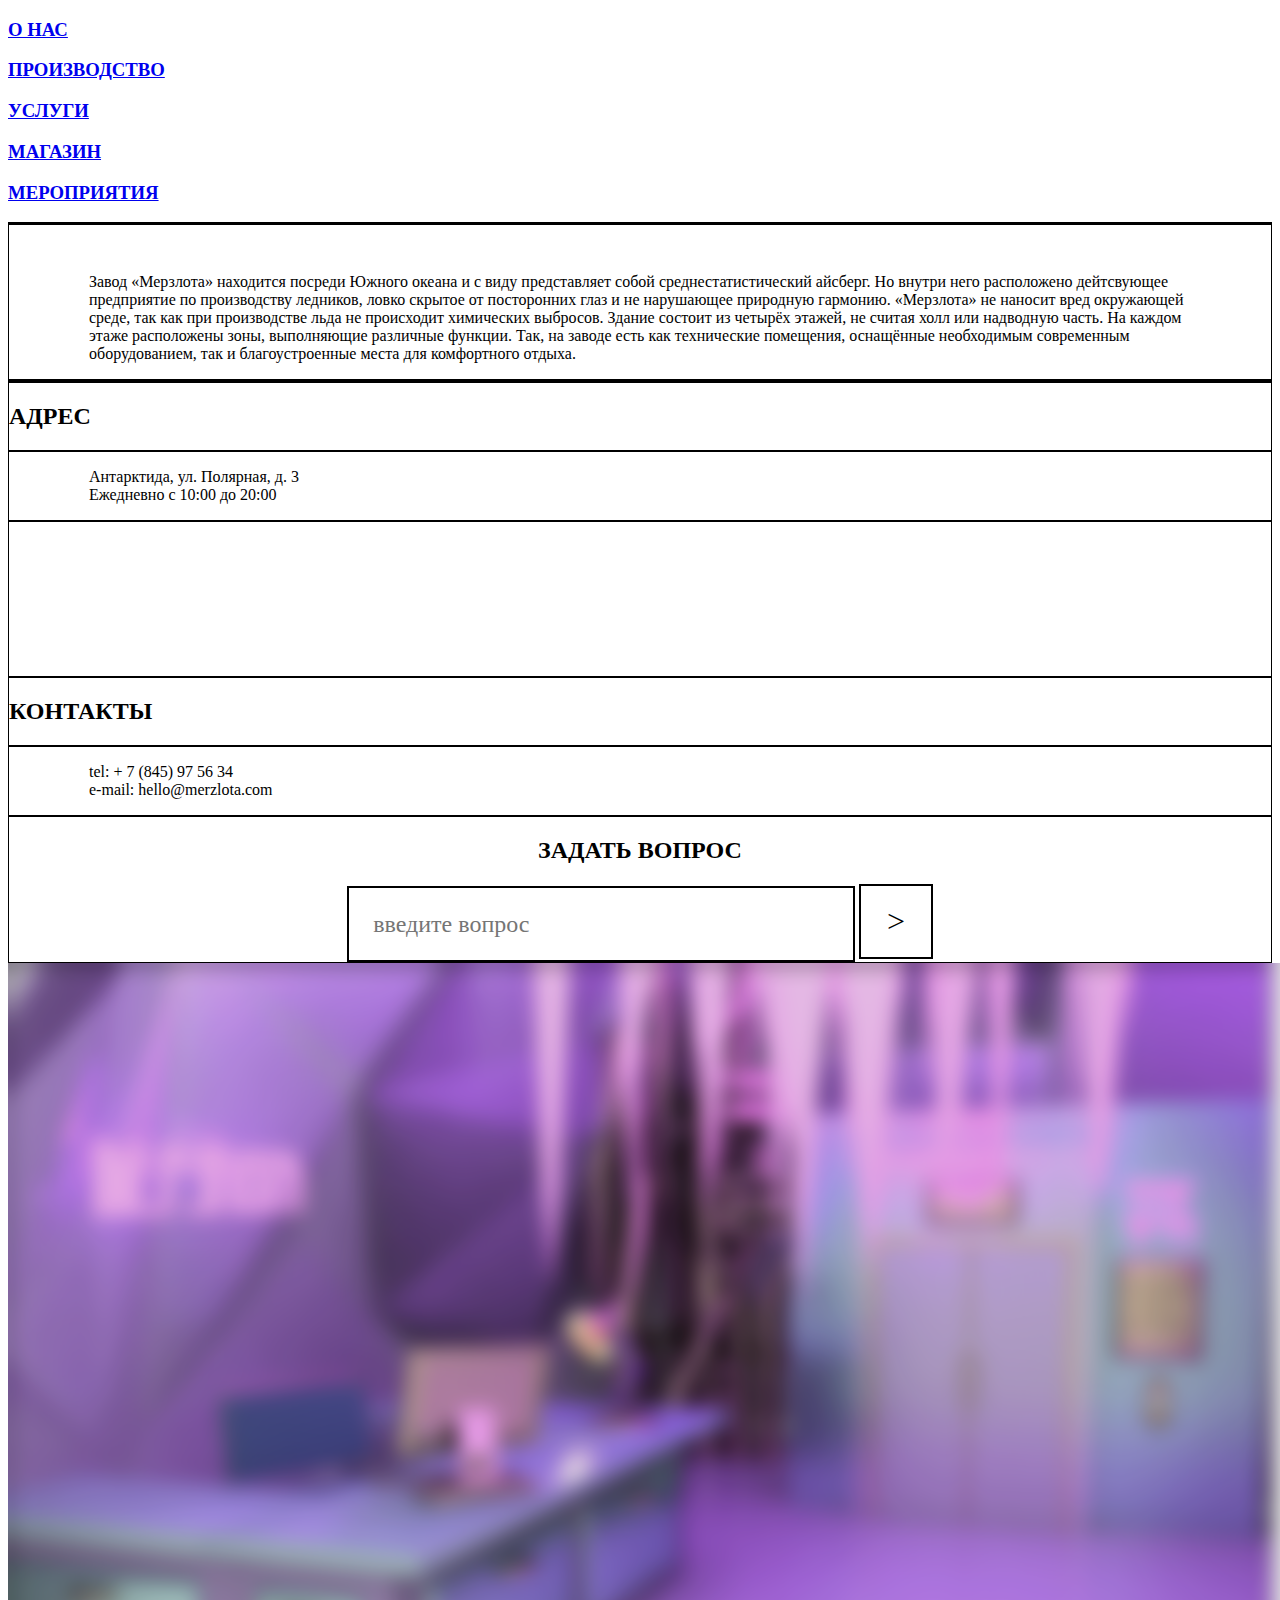
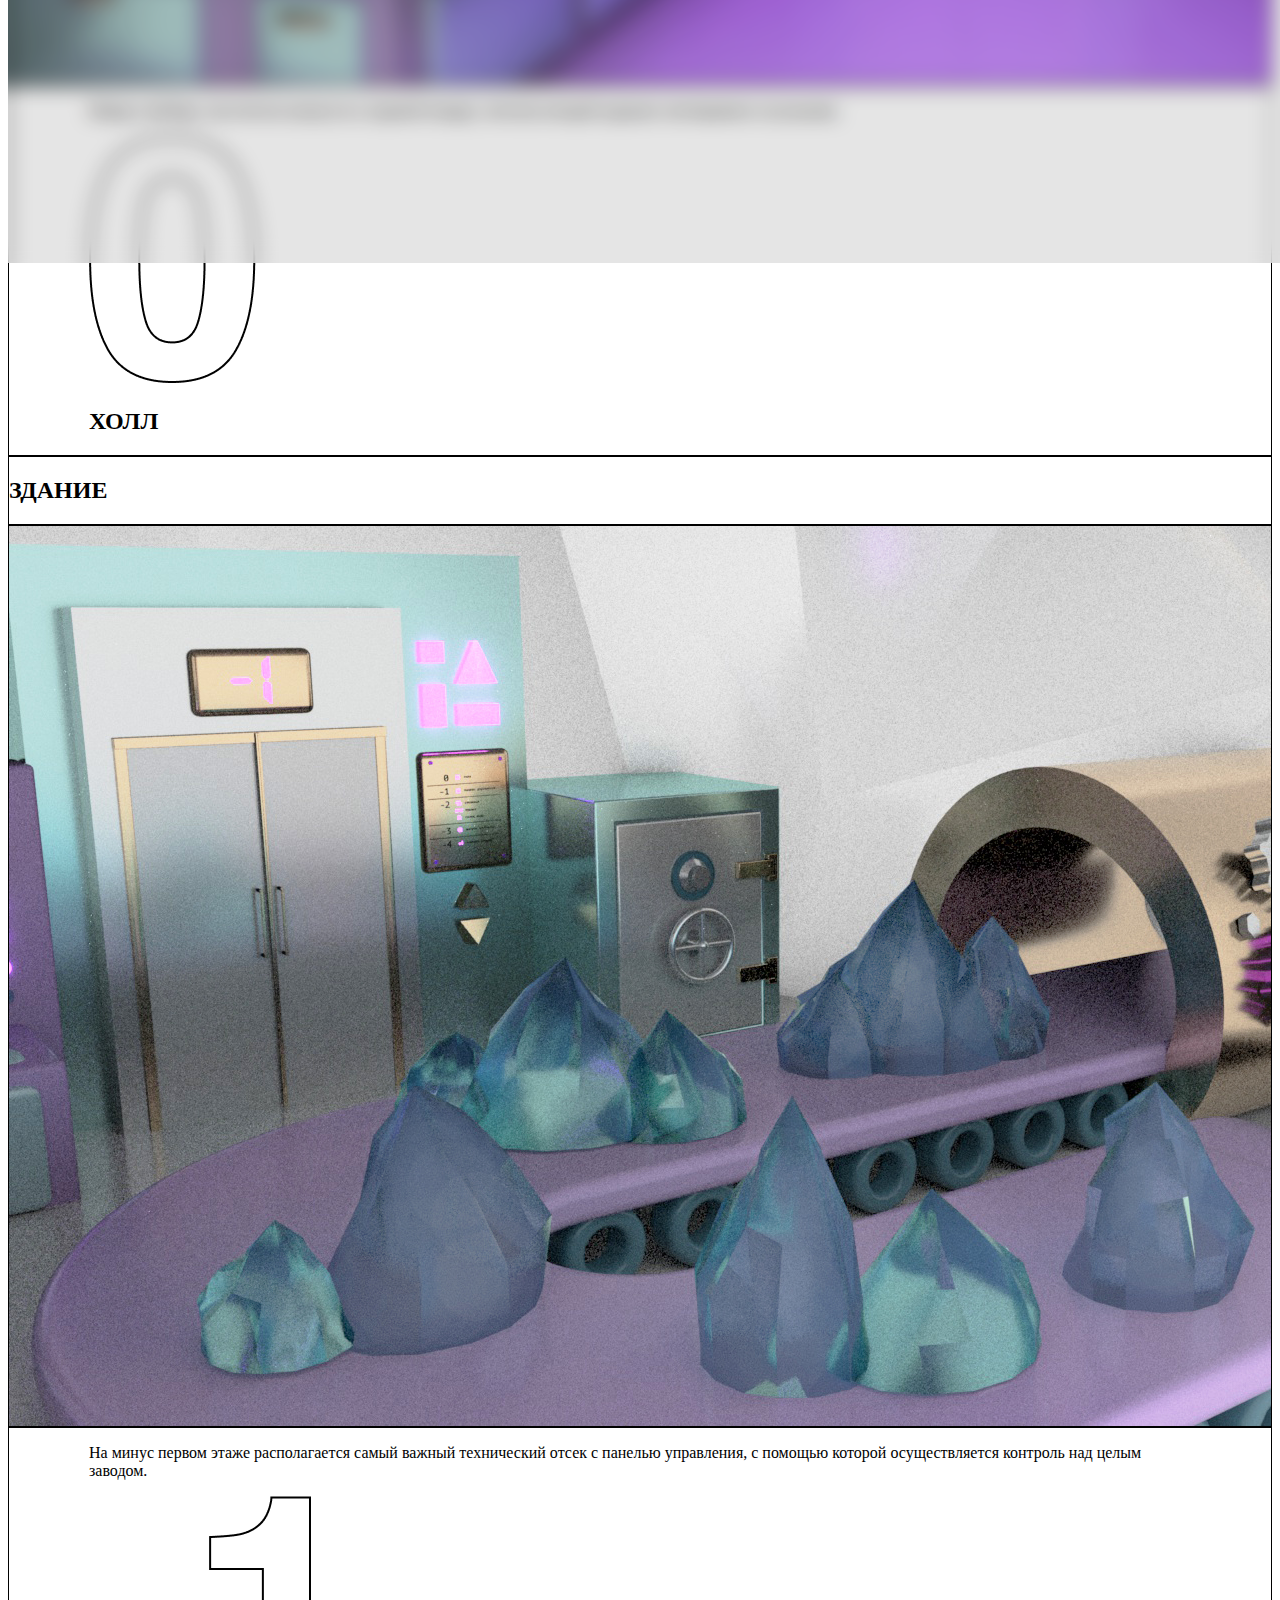
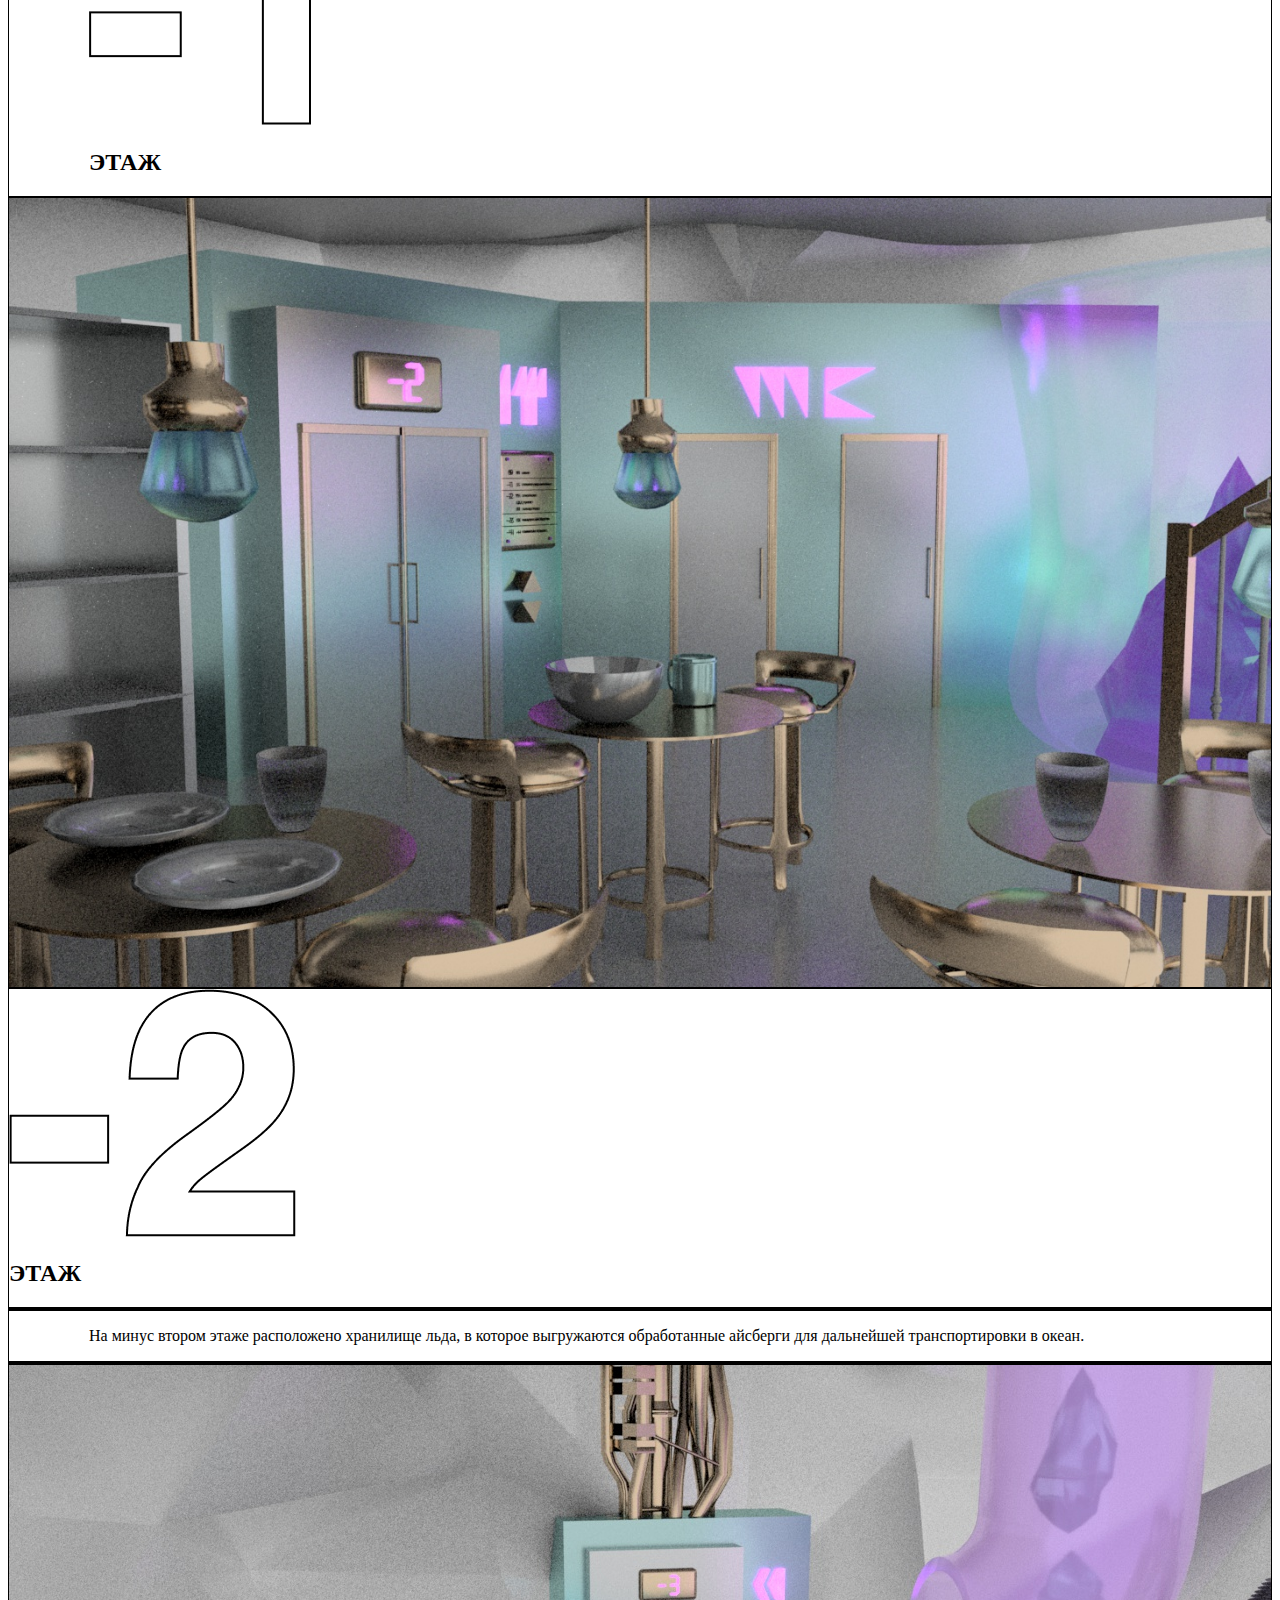
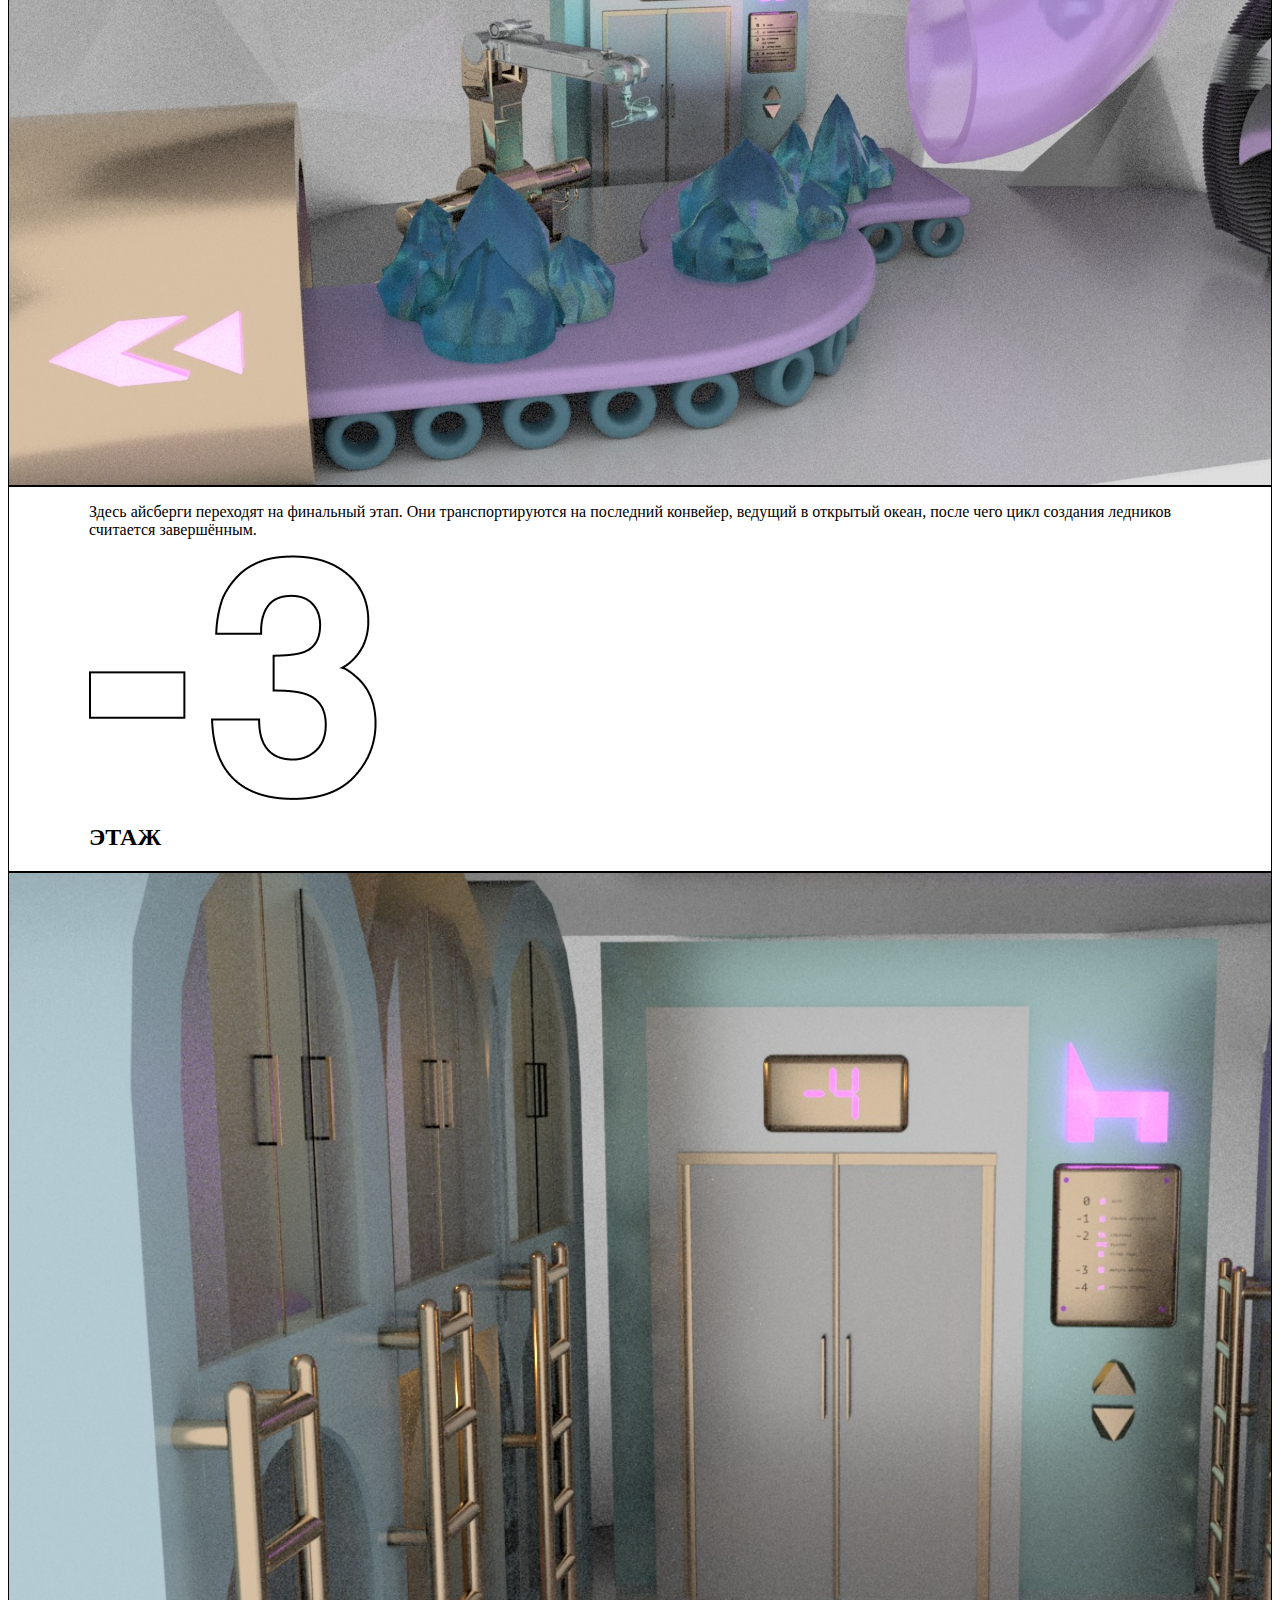
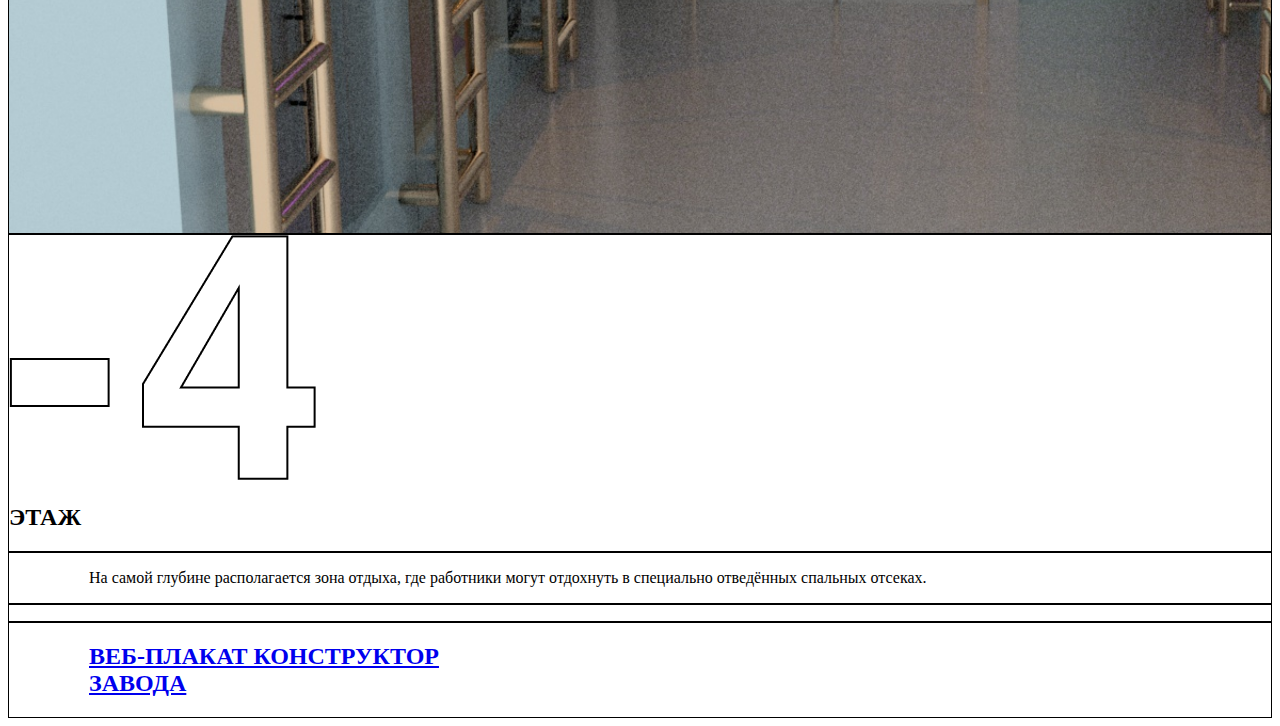
==== index2.html @ faa9b2d1 "Add files via upload" ====
<!DOCTYPE html>
<html lang="en" dir="ltr">
  <head>
    <meta name="viewport" content="width=device-width, initial-scale=1">
    <meta charset="utf-8">
    <title></title>
    <script src="https://ajax.googleapis.com/ajax/libs/jquery/3.5.1/jquery.min.js"></script>
    <link rel="stylesheet" href="stylesheets/style.css">

    <script>
    var keyBox = document.search.key;

    // обработчик изменения текста
    function onchange(e){
        // получаем элемент printBlock
        var printBlock = document.getElementById("printBlock");
        // получаем новое значение
        var val = e.target.value;
        // установка значения
        printBlock.textContent = val;
    }
    // обработка потери фокуса
    function onblur(e){

        // получаем его значение и обрезаем все пробелы
        var text = keyBox.value.trim();
        if(text==="")
            keyBox.style.borderColor = "red";
        else
            keyBox.style.borderColor = "green";
    }
    // получение фокуса
    function onfocus(e){

        // установка цвета границ поля
        keyBox.style.borderColor = "blue";
    }
    keyBox.addEventListener("change", onchange);
    keyBox.addEventListener("blur", onblur);
    keyBox.addEventListener("focus", onfocus);


    $(document).ready(function(){
      PopUpHide();
    });
    function PopUpShow(){
      $("#popup1").show();
    }
    function PopUpHide(){
      $("#popup1").hide();
    }

    </script>

    <style media="screen">
    @font-face {
    font-family: 'fugue_headline';
    src: url("fonts/fugue_headline.woff") format('woff');
    }

    body{
      /* height: 7076px; */
    }
    input[type="button" i] {
          border: 2px solid black;
          border-radius: 0px;
          background-color: white;
          font-family: 'Pragmatica';
          cursor: pointer;
          font-size: 2em;
          width: 2.3em;
          height: 2.35em;
    }
    input[type="text" i] {
          border: 2px solid black;
          border-radius: 0px;
          font-family: 'Pragmatica';
          font-size: 1.5em;
          font-weight: 300;
          width: 20em;
          height: 3em;
          padding: 0em 0 0 1em;
    }

   .m_about {
     color: #3A68EE;
   }

   .merzlota2 {
     grid-column: 1 / 5;
     grid-row: 2 / 9;
     display: flex;
     align-items: flex-end;
     border: 1px solid black;
   }
   .merzlota2 img{
     width: 100%;
   }
   .merzlota2_text {
     grid-column: 5 / 12;
     grid-row: 2 / 9;
     display: flex;
     border: 1px solid black;
     padding: 2em 5em 0 5em;
   }
   .merzlota2_arrow {
     grid-column: 12;
     grid-row: 2 / 9;
     display: flex;
     justify-content: center;
     border: 1px solid black;
   }
   .merzlota2_arrow img{
     width: 3.5em;
   }

   .adress{
     grid-column: 1 / 5;
     grid-row: 1;
     border: 1px solid black;
   }
   .adress_text {
     grid-column: 5 / 13;
     grid-row: 1;
     border: 1px solid black;
     padding: 0em 0em 0 5em;
   }
   .map {
     grid-column: 1 / 13;
     grid-row: 2 / 6;
     border: 1px solid black;
   }
   .contacts {
     grid-column: 1 / 5;
     grid-row: 6;
     border: 1px solid black;
   }
   .contacts_text {
     grid-column: 1 / 5;
     grid-row: 7;
     border: 1px solid black;
     padding: 0em 0em 0 5em;
   }
   .question {
     grid-column: 5 / 13;
     grid-row: 6 / 8;
     display: flex;
     border: 1px solid black;
     justify-content: space-evenly;
    align-items: center;
    flex-direction: column;
   }
   .holl {
     grid-column: 5 / 13;
     grid-row: 1 / 8;
     display: flex;
     border: 1px solid black;
     overflow: hidden;
   }
   .holl_title {
     grid-column: 1 / 5;
     grid-row: 1;
     border: 1px solid black;
   }
   .holl_text {
     grid-column: 1 / 5;
     grid-row: 2 / 8;
     border: 1px solid black;
     padding: 0em 7em 0 5em;
     display: flex;
     justify-content: space-between;
     flex-direction: column;
   }
   .minus1 {
     grid-column: 1 / 9;
     grid-row: 1 / 8;
     border: 1px solid black;
     display: flex;
     overflow: hidden;
   }
   .minus1_text {
     grid-column: 9 / 13;
     grid-row: 1 / 8;
     border: 1px solid black;
     padding: 0em 7em 0 5em;
     display: flex;
     justify-content: space-between;
     flex-direction: column;
   }
   .minus2_title {
     grid-column: 1 / 7;
     grid-row: 1 / 4;
     border: 1px solid black;
     overflow: hidden;
   }
   .minus2 {
     grid-column: 1 / 12;
     grid-row: 4 / 11;
     border: 1px solid black;
     display: flex;
     overflow: hidden;
   }
   .minus2 img{
     width: 100%;
   }
   .minus2_text {
     grid-column: 7 / 13;
     grid-row: 1 / 4;
     border: 1px solid black;
     overflow: hidden;
     padding: 0em 10em 0 5em;
     display: flex;
     justify-content: space-between;
   }
   .minus2_arrow {
     grid-column: 12;
     grid-row: 4 / 11;
     display: flex;
     justify-content: center;
     border: 1px solid black;
   }
   .minus2_arrow img{
     width: 3.5em;
   }

   .minus3 {
     grid-column: 5 / 13;
     grid-row: 2 / 8;
     border: 1px solid black;
     display: flex;
     overflow: hidden;
   }
   .decor {
     grid-column: 1 / 13;
     grid-row: 1;
     border: 1px solid black;
     display: flex;
     overflow: hidden;
     padding: 0 0 0 10em;
   }
   .decor2 {
     grid-column: 1 / 13;
     grid-row: 1;
     display: flex;
     overflow: hidden;
     padding: 0 31em 0 0em;
     transform: rotate(180deg);
   }
   .minus3_text{
     grid-column: 1 / 5;
     grid-row: 2 / 8;
     border: 1px solid black;
     display: flex;
     overflow: hidden;
     padding: 0em 3em 0 5em;
     justify-content: space-between;
     flex-direction: column;
   }
   .minus4_title {
     grid-column: 5 / 13;
     grid-row: 1 / 4;
     border: 1px solid black;
     overflow: hidden;
   }
   .minus4 {
     grid-column: 1 / 13;
     grid-row: 4 / 11;
     border: 1px solid black;
     display: flex;
     overflow: hidden;
   }
   .minus4 img {
     width: 112em;
     height: 60em;
   }

   .minus4_text {
     grid-column: 1 / 5;
     grid-row: 1 / 4;
     border: 1px solid black;
     overflow: hidden;
     padding: 0em 10em 0 5em;
     display: flex;
     justify-content: space-between;
   }

   .zavod {
     grid-column: 1 / 13;
     grid-row: 1 / 7;
     border: 1px solid black;
     overflow: hidden;
     display: block;
     align-items: flex-end;
     padding-top: 1em;
     position: relative;
   }

   .webposter_title{
     grid-column: 1 / 13;
     grid-row: 7;
     border: 1px solid black;
     padding: 0em 10em 0 5em;
     display: flex;
     justify-content: space-between
   }
   .webposter_title:hover{
     background-color: #3A68EE;
   }

   .webposter_title img {
    width: 52em;
   }
   .zavod1 {
     position: absolute;
     width: 1790px;
     animation: zavod1 20s linear infinite;
   }

   .zavod2 {
     position: absolute;
     width: 1791px;
     animation: zavod2 20s linear infinite;
   }

   .b-popup {
  width:100vw;
  min-height:100vh;
  background-color: rgba(0,0,0,0.1);
  -webki-backdrop-filter: blur(10px);
  backdrop-filter: blur(10px);
  transition: all 2s ease;
  overflow: hidden;
  position: absolute;
  display: flex;
  justify-content: center;
  align-items: center;
}
.b-popup .b-popup-content {
  width: 100%;
}



    </style>

  </head>


  <body>
    <div class="menu_fixed">
      <h3 class="m_about"><a href="index.html">О НАС</a></h3>
      <h3><a href="index4.html">ПРОИЗВОДСТВО</a></h3>
      <h3><a href="index3.html">УСЛУГИ</a></h3>
      <h3><a href="index5.html">МАГАЗИН</a></h3>
      <h3><a href="index6.html">МЕРОПРИЯТИЯ</a></h3>
    </div>

    <section class="first">
      <div class="wrapper">
        <div class="merzlota2">
          <img src="images/Group1.svg" alt="">
        </div>
        <div class="merzlota2_text">
          <p>Завод «Мерзлота» находится посреди Южного океана и с виду представляет собой среднестатистический айсберг. Но внутри него расположено дейтсвующее предприятие по производству ледников, ловко скрытое от посторонних глаз и не нарушающее природную гармонию. «Мерзлота» не&nbspнаносит вред окружающей среде, так как при производстве льда не&nbspпроисходит химических выбросов. Здание состоит
из четырёх этажей, не&nbspсчитая холл или надводную часть. На каждом этаже расположены зоны, выполняющие различные функции. Так, на заводе есть как технические помещения, оснащённые необходимым современным оборудованием, так и благоустроенные места
для комфортного отдыха.</p>
        </div>
        <div class="merzlota2_arrow">
          <img src="images/Arrow 5.svg" alt="">
        </div>
      </div>
    </section>

    <section class="second">
      <div class="wrapper2">
        <div class="adress">
          <h2>АДРЕС</h2>
        </div>
        <div class="adress_text">
          <p>Антарктида, ул. Полярная, д. 3<br>Ежедневно с 10:00 до 20:00</p>
        </div>
        <div class="map">
<iframe src="https://www.google.com/maps/embed?pb=!1m18!1m12!1m3!1d6246419.2871787865!2d-51.60784242032937!3d-73.83230831640721!2m3!1f0!2f0!3f0!3m2!1i1024!2i768!4f13.1!3m3!1m2!1s0x0%3A0x0!2zNzjCsDAzJzU3LjMiUyA0MMKwNTknMDMuNyJX!5e0!3m2!1sru!2sru!4v1622656696374!5m2!1sru!2sru" width="100%" height="100%" style="border:0;" allowfullscreen="" loading="lazy"></iframe>
      </div>
        <div class="contacts">
          <h2>КОНТАКТЫ</h2>
        </div>
        <div class="contacts_text">
          <p>tel: + 7 (845) 97 56 34<br>e-mail: hello@merzlota.com</p>
        </div>
        <div class="question">
                <h2>ЗАДАТЬ ВОПРОС</h2>
                <form name="search">
                    <input type="text" name="key" placeholder="введите вопрос"></input>
                    <a href="javascript:PopUpShow()"><input type="button" name="print" value=">" /></a>
                </form>
                <div id="printBlock"></div>
        </div>

        <div class="b-popup" id="popup1">
            <a href="javascript:PopUpHide()"><img class="b-popup-content" src="images/Group 88.svg" alt=""></a>
        </div>

      </div>
    </section>

    <section class="building">
      <div class="wrapper2">
        <div class="holl">
          <img src="images/завод15.jpg" alt="">
        </div>
        <div class="holl_text">
          <p>Войдя в айсберг, посетители окажутся в ледяной пещере, потолок которой украшен светящимися сосульками. </p>
          <div class="floors">
            <img src="images/0.png" alt="">
            <h2>ХОЛЛ</h2>
          </div>
        </div>
        <div class="holl_title"><h2>ЗДАНИЕ</h2></div>
      </div>
    </section>

    <section class="building_1">
      <div class="wrapper2">
        <div class="minus1">
          <img src="images/завод50.jpg" alt="">
        </div>
        <div class="minus1_text">
          <p>На минус первом этаже располагается самый важный технический отсек  с панелью управления, с помощью которой осуществляется контроль над&nbspцелым заводом.</p>
          <div class="floors">
            <img src="images/-1.png" alt="">
            <h2>ЭТАЖ</h2>
          </div>
        </div>
      </div>
    </section>

    <section class="building_2">
      <div class="wrapper3">
        <div class="minus2">
          <img src="images/завод22.jpg" alt="">
        </div>
        <div class="minus2_title">
          <div class="floors">
            <img src="images/-2.png" alt="">
            <h2>ЭТАЖ</h2>
          </div>
        </div>
        <div class="minus2_arrow">
          <img src="images/Arrow 5.svg" alt="">
        </div>
        <div class="minus2_text">
          <p>На минус втором этаже расположено хранилище льда, в&nbspкоторое выгружаются обработанные айсберги для&nbspдальнейшей транспортировки в океан.</p>
        </div>
      </div>
    </section>

    <section class="building_3">
      <div class="wrapper2">
        <div class="decor">
          <img src="images/Polygon 25.svg" alt="">
          <img src="images/Polygon 26.svg" alt="">
          <img src="images/Polygon 25.svg" alt="">
          <img src="images/Polygon 30.svg" alt="">
          <img src="images/Polygon 26.svg" alt="">
          <div class="decor2">
            <img src="images/Polygon 30.svg" alt="">
            <img src="images/Polygon 25.svg" alt="">
            <img src="images/Polygon 30.svg" alt="">
          </div>
        </div>

        <div class="minus3">
        <img src="images/завод20.jpg" alt="">
        </div>
        <div class="minus3_text">
          <p>Здесь айсберги переходят на&nbspфинальный этап. Они&nbspтранспортируются на&nbspпоследний конвейер, ведущий в&nbspоткрытый океан, после чего цикл создания ледников считается завершённым.</p>
          <div class="floors">
            <img src="images/-3.png" alt="">
            <h2>ЭТАЖ</h2>
          </div>
        </div>
      </div>
    </section>

    <section class="building_4">
      <div class="wrapper3">
        <div class="minus4">
          <img src="images/завод49.jpg" alt="">
        </div>
        <div class="minus4_title">
          <div class="floors">
            <img src="images/-4.png" alt="">
            <h2>ЭТАЖ</h2>
          </div>
        </div>
        <div class="minus4_text">
          <p>На самой глубине располагается зона отдыха, где работники могут отдохнуть в специально отведённых спальных отсеках.</p>
        </div>
      </div>
    </section>

    <section class="webposter">
      <div class="wrapper2">

        <div class="zavod">
          <img class="zavod1" src="images/Group 126.svg" alt="">
          <img class="zavod2" src="images/Group 126.svg" alt="">
        </div>

        <!-- <div class="footer">
          <p>Антарктида, ул. Полярная, д. 3 <br> Ежедневно с 10:00 до 20:00</p>
          <p>tel: + 7 (845) 97 56 34 <br> e-mail: hello@merzlota.com</p>
        </div>
         -->

         <div class="webposter_title">
           <h2><a href="https://mashazlydneva.github.io/constructure/">ВЕБ-ПЛАКАТ КОНСТРУКТОР ЗАВОДА</a></h2>
           <img src="images/Arrow 4.svg" alt="">
         </div>
      </div>
    </section>

  </body>
</html>
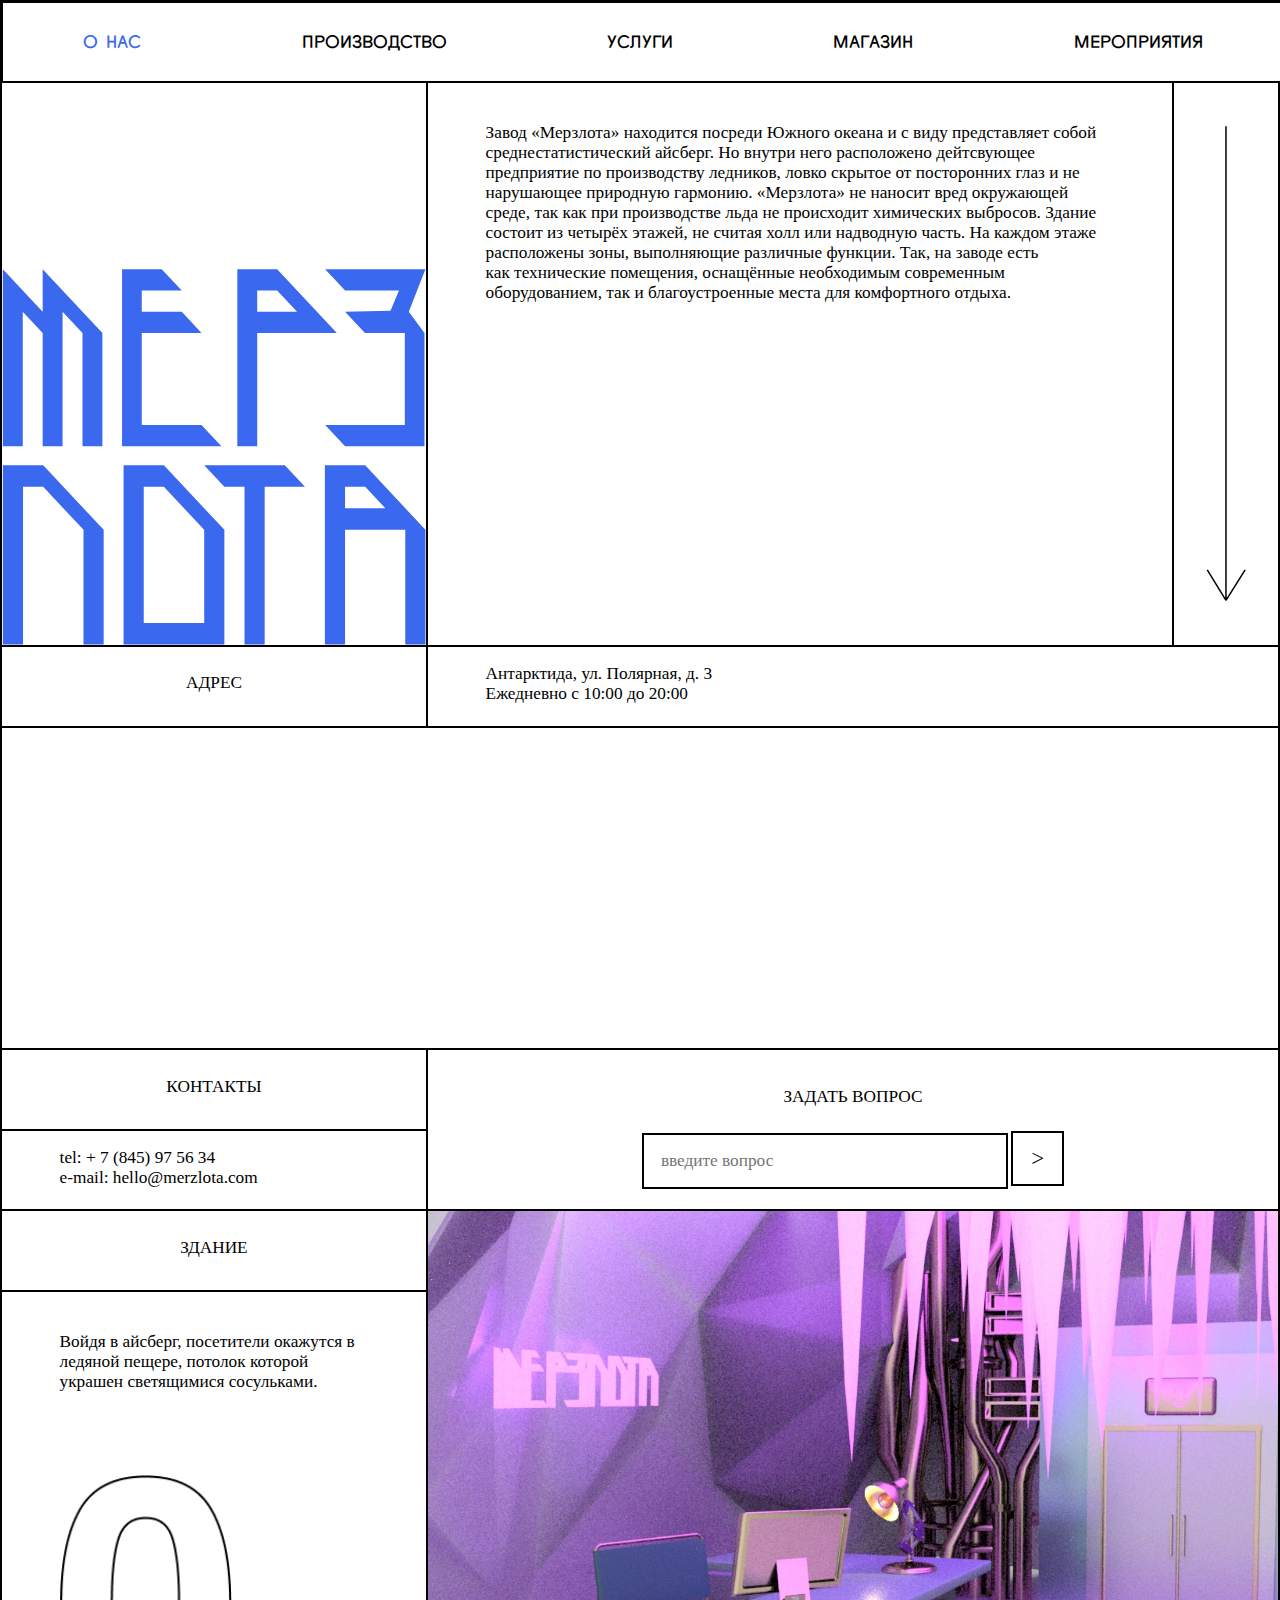
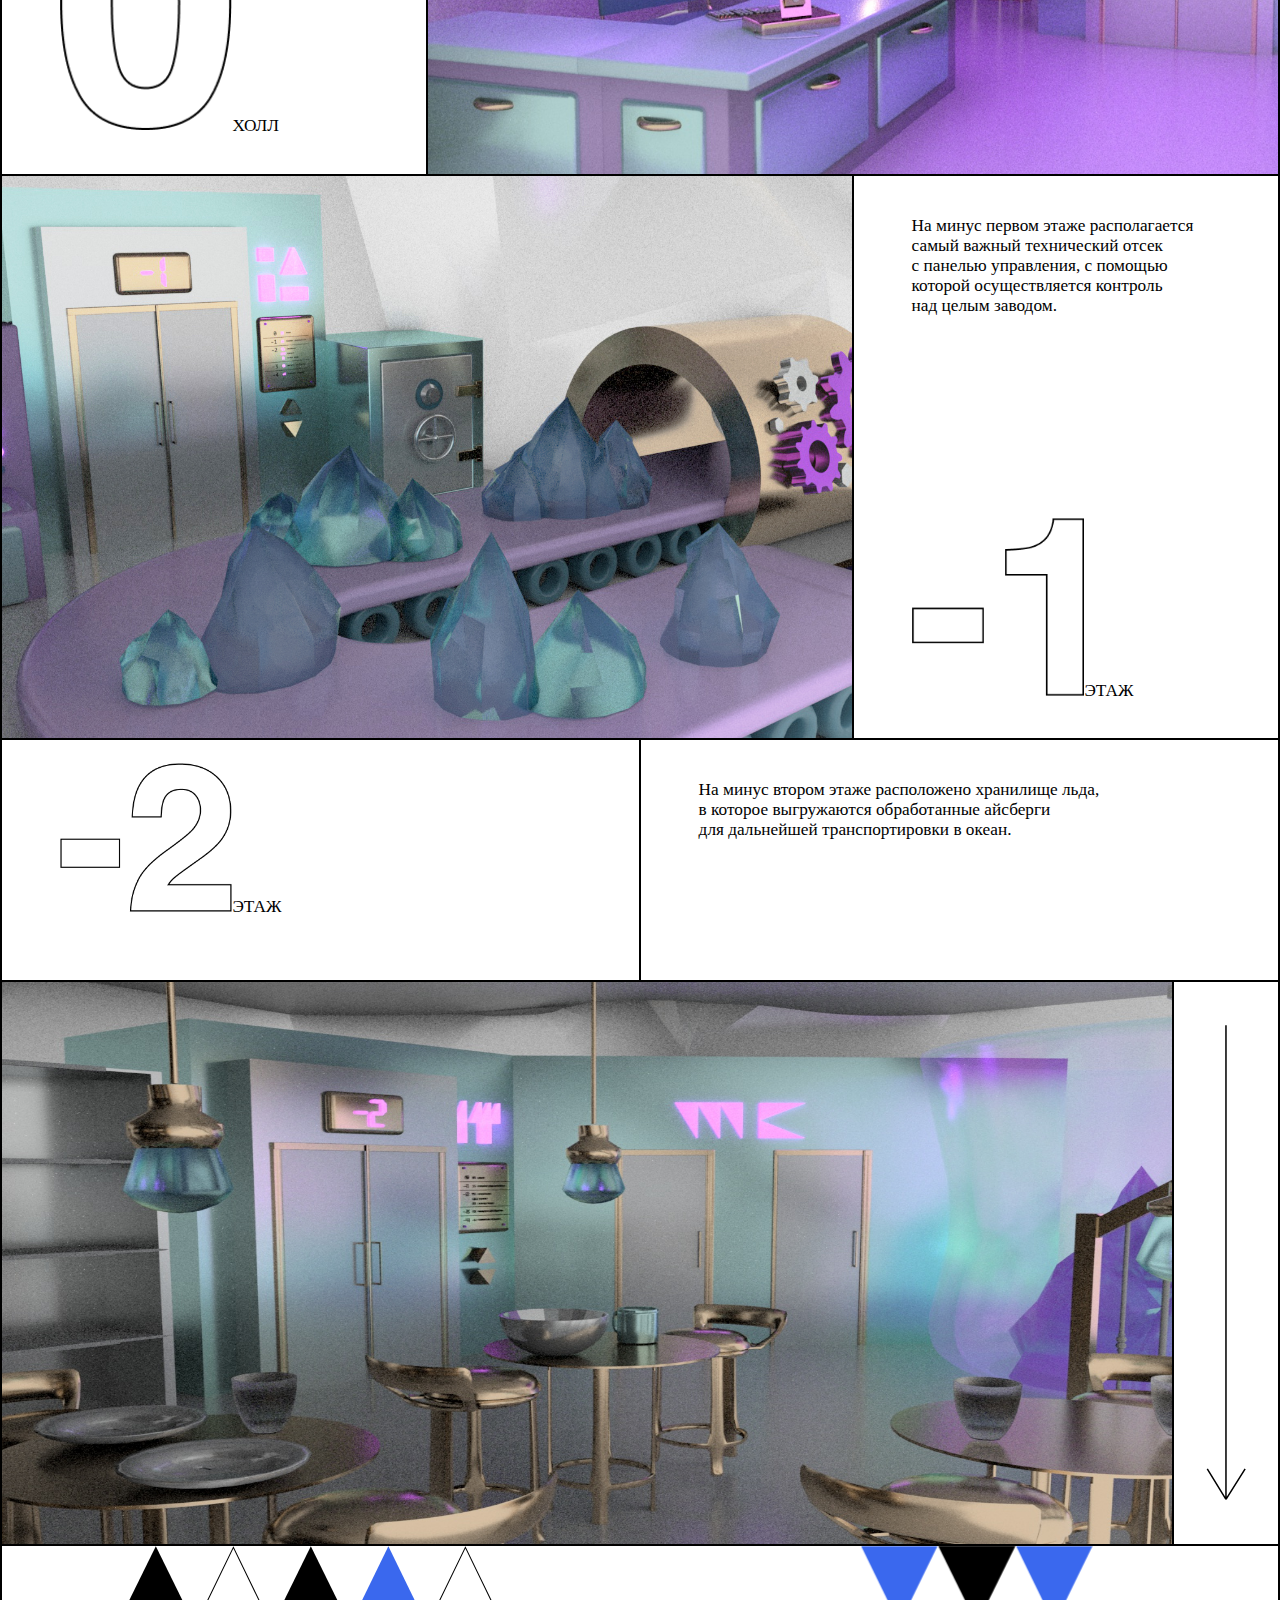
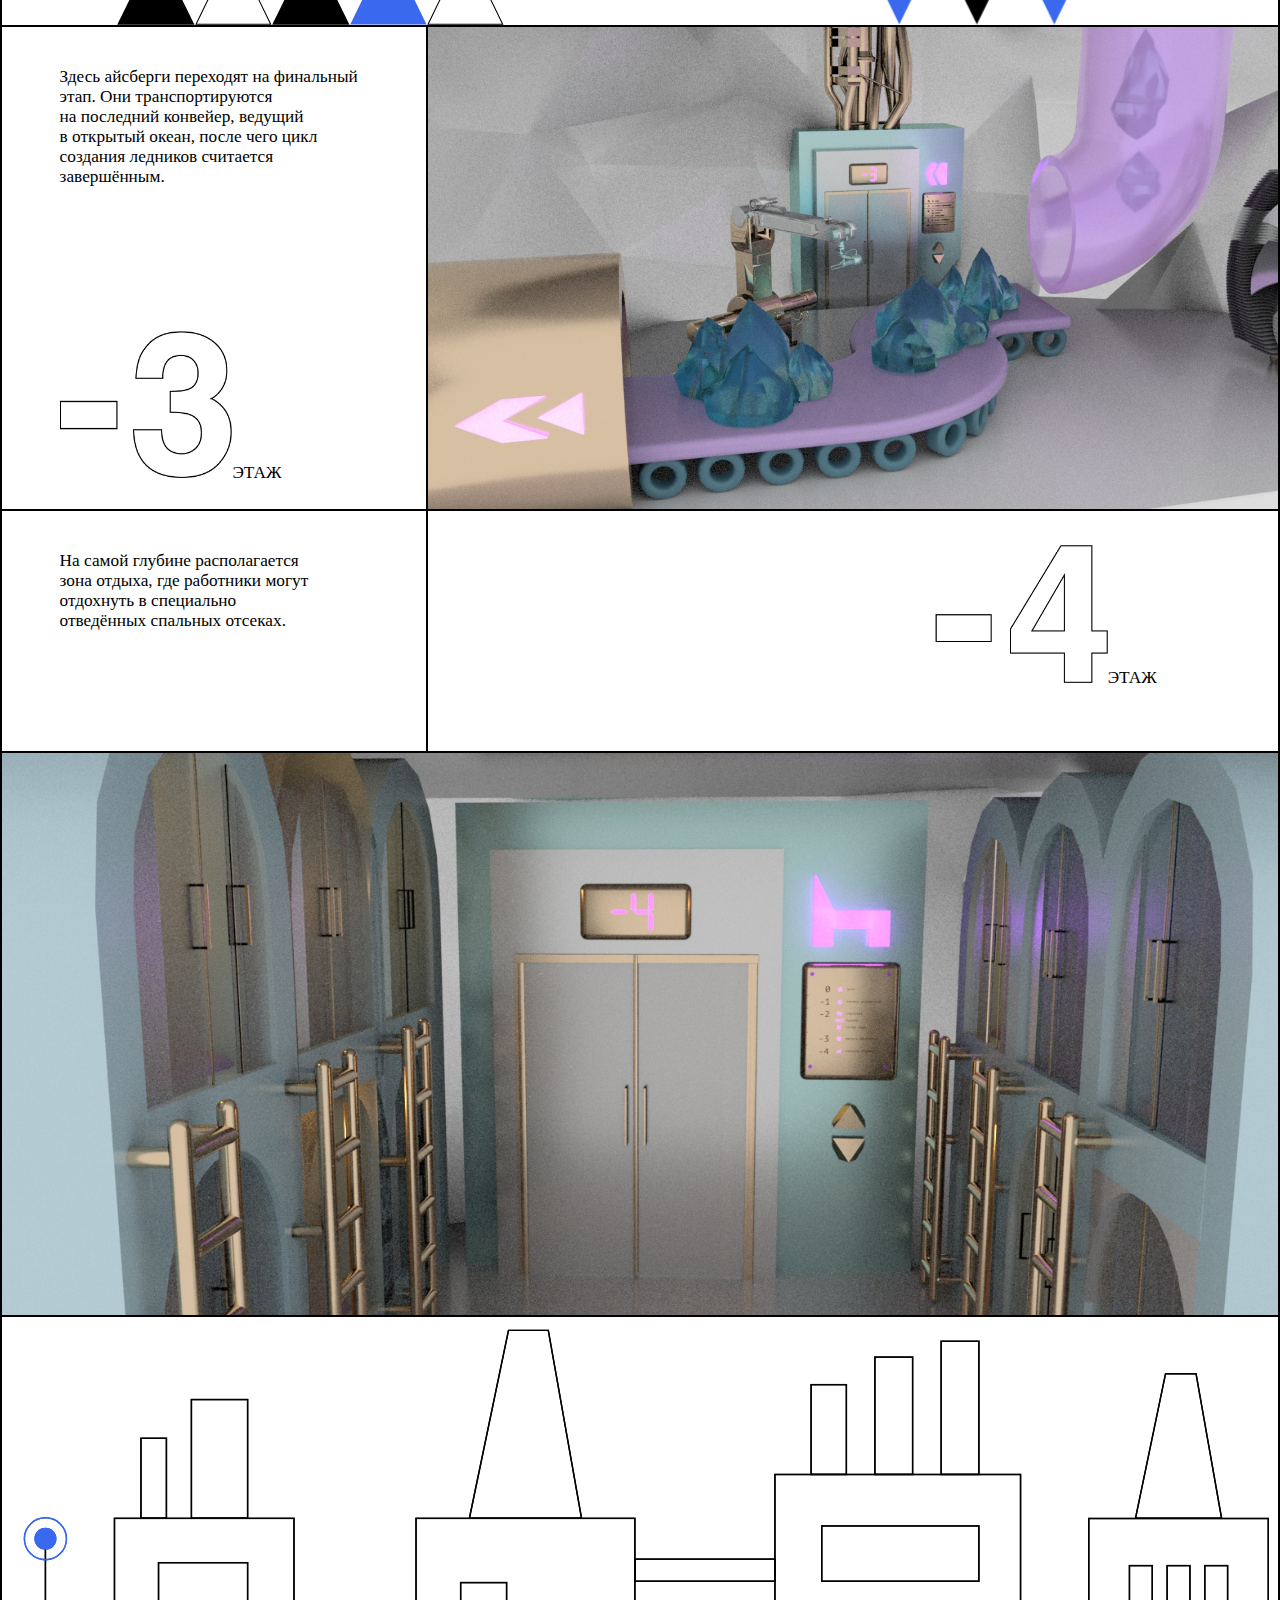
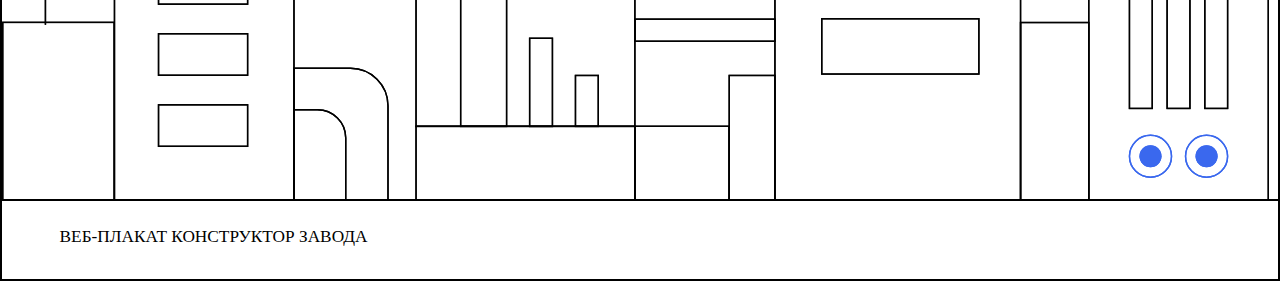
==== commit e9a39185: "Add files via upload" ====
--- a/index2.html
+++ b/index2.html
@@ -8,6 +8,18 @@
     <link rel="stylesheet" href="stylesheets/style.css">
 
     <script>
+
+    function PopUpShow(){
+      $("#popup1").show();
+    }
+    function PopUpHide(){
+      $("#popup1").hide();
+    }
+
+    $(document).ready(function(){
+      PopUpHide();
+    });
+
     var keyBox = document.search.key;
 
     // обработчик изменения текста
@@ -38,17 +50,6 @@
     keyBox.addEventListener("change", onchange);
     keyBox.addEventListener("blur", onblur);
     keyBox.addEventListener("focus", onfocus);
-
-
-    $(document).ready(function(){
-      PopUpHide();
-    });
-    function PopUpShow(){
-      $("#popup1").show();
-    }
-    function PopUpHide(){
-      $("#popup1").hide();
-    }
 
     </script>
 
@@ -166,7 +167,7 @@
      grid-column: 1 / 5;
      grid-row: 2 / 8;
      border: 1px solid black;
-     padding: 0em 7em 0 5em;
+     padding: 2em 5em 2em 5em;
      display: flex;
      justify-content: space-between;
      flex-direction: column;
@@ -182,7 +183,7 @@
      grid-column: 9 / 13;
      grid-row: 1 / 8;
      border: 1px solid black;
-     padding: 0em 7em 0 5em;
+     padding: 2em 5em 2em 5em;
      display: flex;
      justify-content: space-between;
      flex-direction: column;
@@ -192,6 +193,7 @@
      grid-row: 1 / 4;
      border: 1px solid black;
      overflow: hidden;
+     padding: 2em 0em 0 5em;
    }
    .minus2 {
      grid-column: 1 / 12;
@@ -208,7 +210,7 @@
      grid-row: 1 / 4;
      border: 1px solid black;
      overflow: hidden;
-     padding: 0em 10em 0 5em;
+     padding: 2em 10em 0 5em;
      display: flex;
      justify-content: space-between;
    }
@@ -252,7 +254,7 @@
      border: 1px solid black;
      display: flex;
      overflow: hidden;
-     padding: 0em 3em 0 5em;
+     padding: 2em 5em 1em 5em;
      justify-content: space-between;
      flex-direction: column;
    }
@@ -261,6 +263,7 @@
      grid-row: 1 / 4;
      border: 1px solid black;
      overflow: hidden;
+     padding: 3em 0em 0 44em;
    }
    .minus4 {
      grid-column: 1 / 13;
@@ -279,7 +282,7 @@
      grid-row: 1 / 4;
      border: 1px solid black;
      overflow: hidden;
-     padding: 0em 10em 0 5em;
+     padding: 2em 10em 0 5em;
      display: flex;
      justify-content: space-between;
    }
@@ -312,13 +315,13 @@
    }
    .zavod1 {
      position: absolute;
-     width: 1790px;
+     width: 110em;
      animation: zavod1 20s linear infinite;
    }
 
    .zavod2 {
      position: absolute;
-     width: 1791px;
+     width: 110em;
      animation: zavod2 20s linear infinite;
    }
 
@@ -334,6 +337,7 @@
   display: flex;
   justify-content: center;
   align-items: center;
+  z-index: 100;
 }
 .b-popup .b-popup-content {
   width: 100%;
@@ -412,7 +416,7 @@
         <div class="holl_text">
           <p>Войдя в айсберг, посетители окажутся в ледяной пещере, потолок которой украшен светящимися сосульками. </p>
           <div class="floors">
-            <img src="images/0.png" alt="">
+            <img class="holl_img" src="images/0.png" alt="">
             <h2>ХОЛЛ</h2>
           </div>
         </div>
@@ -426,9 +430,9 @@
           <img src="images/завод50.jpg" alt="">
         </div>
         <div class="minus1_text">
-          <p>На минус первом этаже располагается самый важный технический отсек  с панелью управления, с помощью которой осуществляется контроль над&nbspцелым заводом.</p>
+          <p>На минус первом этаже располагается самый важный технический отсек с&nbspпанелью управления, с&nbspпомощью которой осуществляется контроль над&nbspцелым заводом.</p>
           <div class="floors">
-            <img src="images/-1.png" alt="">
+            <img class="minus1_img" src="images/-1.png" alt="">
             <h2>ЭТАЖ</h2>
           </div>
         </div>
@@ -442,7 +446,7 @@
         </div>
         <div class="minus2_title">
           <div class="floors">
-            <img src="images/-2.png" alt="">
+            <img class="minus2_img" src="images/-2.png" alt="">
             <h2>ЭТАЖ</h2>
           </div>
         </div>
@@ -474,9 +478,9 @@
         <img src="images/завод20.jpg" alt="">
         </div>
         <div class="minus3_text">
-          <p>Здесь айсберги переходят на&nbspфинальный этап. Они&nbspтранспортируются на&nbspпоследний конвейер, ведущий в&nbspоткрытый океан, после чего цикл создания ледников считается завершённым.</p>
+          <p>Здесь айсберги переходят на&nbspфинальный этап. Они транспортируются на&nbspпоследний конвейер, ведущий в&nbspоткрытый океан, после чего цикл создания ледников считается завершённым.</p>
           <div class="floors">
-            <img src="images/-3.png" alt="">
+            <img class="minus3_img" src="images/-3.png" alt="">
             <h2>ЭТАЖ</h2>
           </div>
         </div>
@@ -490,12 +494,12 @@
         </div>
         <div class="minus4_title">
           <div class="floors">
-            <img src="images/-4.png" alt="">
+            <img class="minus4_img" src="images/-4.png" alt="">
             <h2>ЭТАЖ</h2>
           </div>
         </div>
         <div class="minus4_text">
-          <p>На самой глубине располагается зона отдыха, где работники могут отдохнуть в специально отведённых спальных отсеках.</p>
+          <p>На самой глубине располагается зона отдыха, где&nbspработники могут отдохнуть в&nbspспециально отведённых спальных отсеках.</p>
         </div>
       </div>
     </section>
@@ -514,10 +518,10 @@
         </div>
          -->
 
-         <div class="webposter_title">
-           <h2><a href="https://mashazlydneva.github.io/constructure/">ВЕБ-ПЛАКАТ КОНСТРУКТОР ЗАВОДА</a></h2>
+         <a class="webposter_title" href="https://mashazlydneva.github.io/constructure/">
+           <h2>ВЕБ-ПЛАКАТ КОНСТРУКТОР ЗАВОДА</h2>
            <img src="images/Arrow 4.svg" alt="">
-         </div>
+         </a>
       </div>
     </section>
 
--- a/stylesheets/style.css
+++ b/stylesheets/style.css
@@ -0,0 +1,4 @@
+@import 'content.css';
+@import 'layout.css';
+@import 'animation.css';
+@import 'responsive.css';
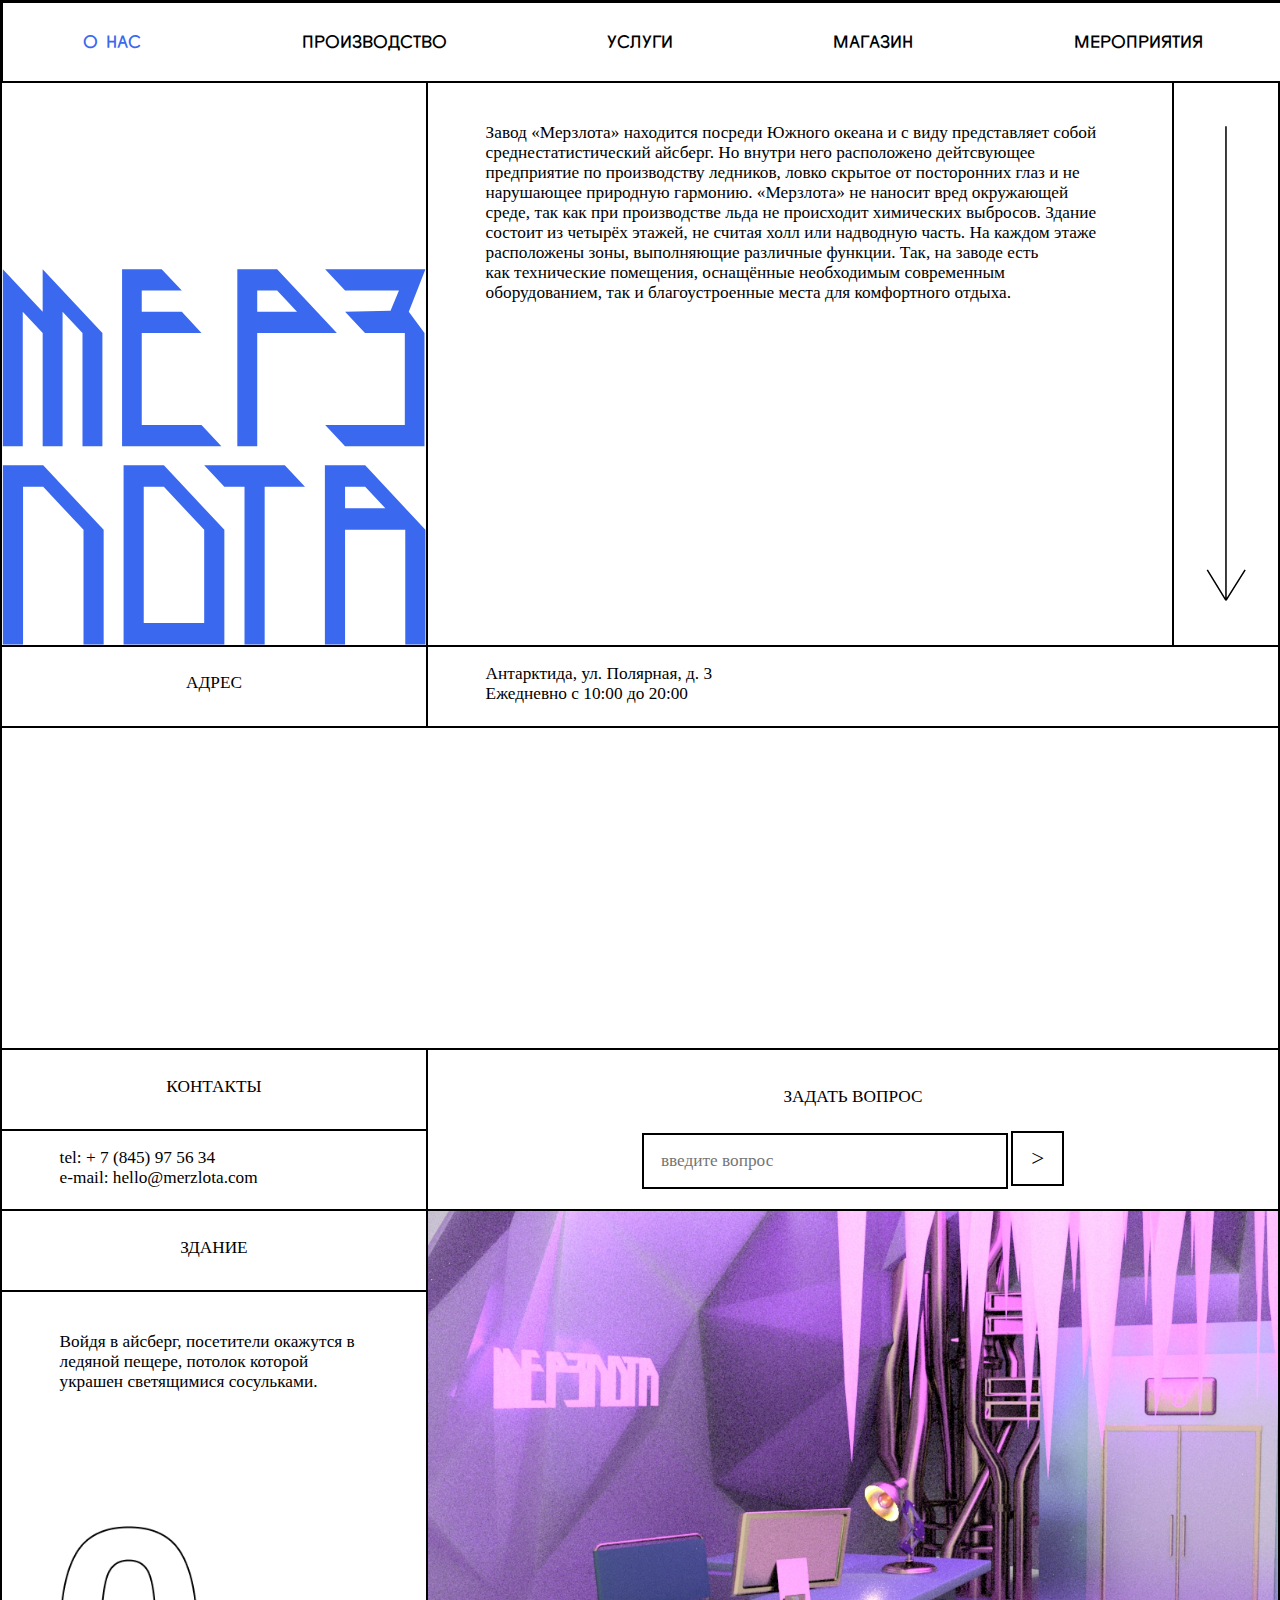
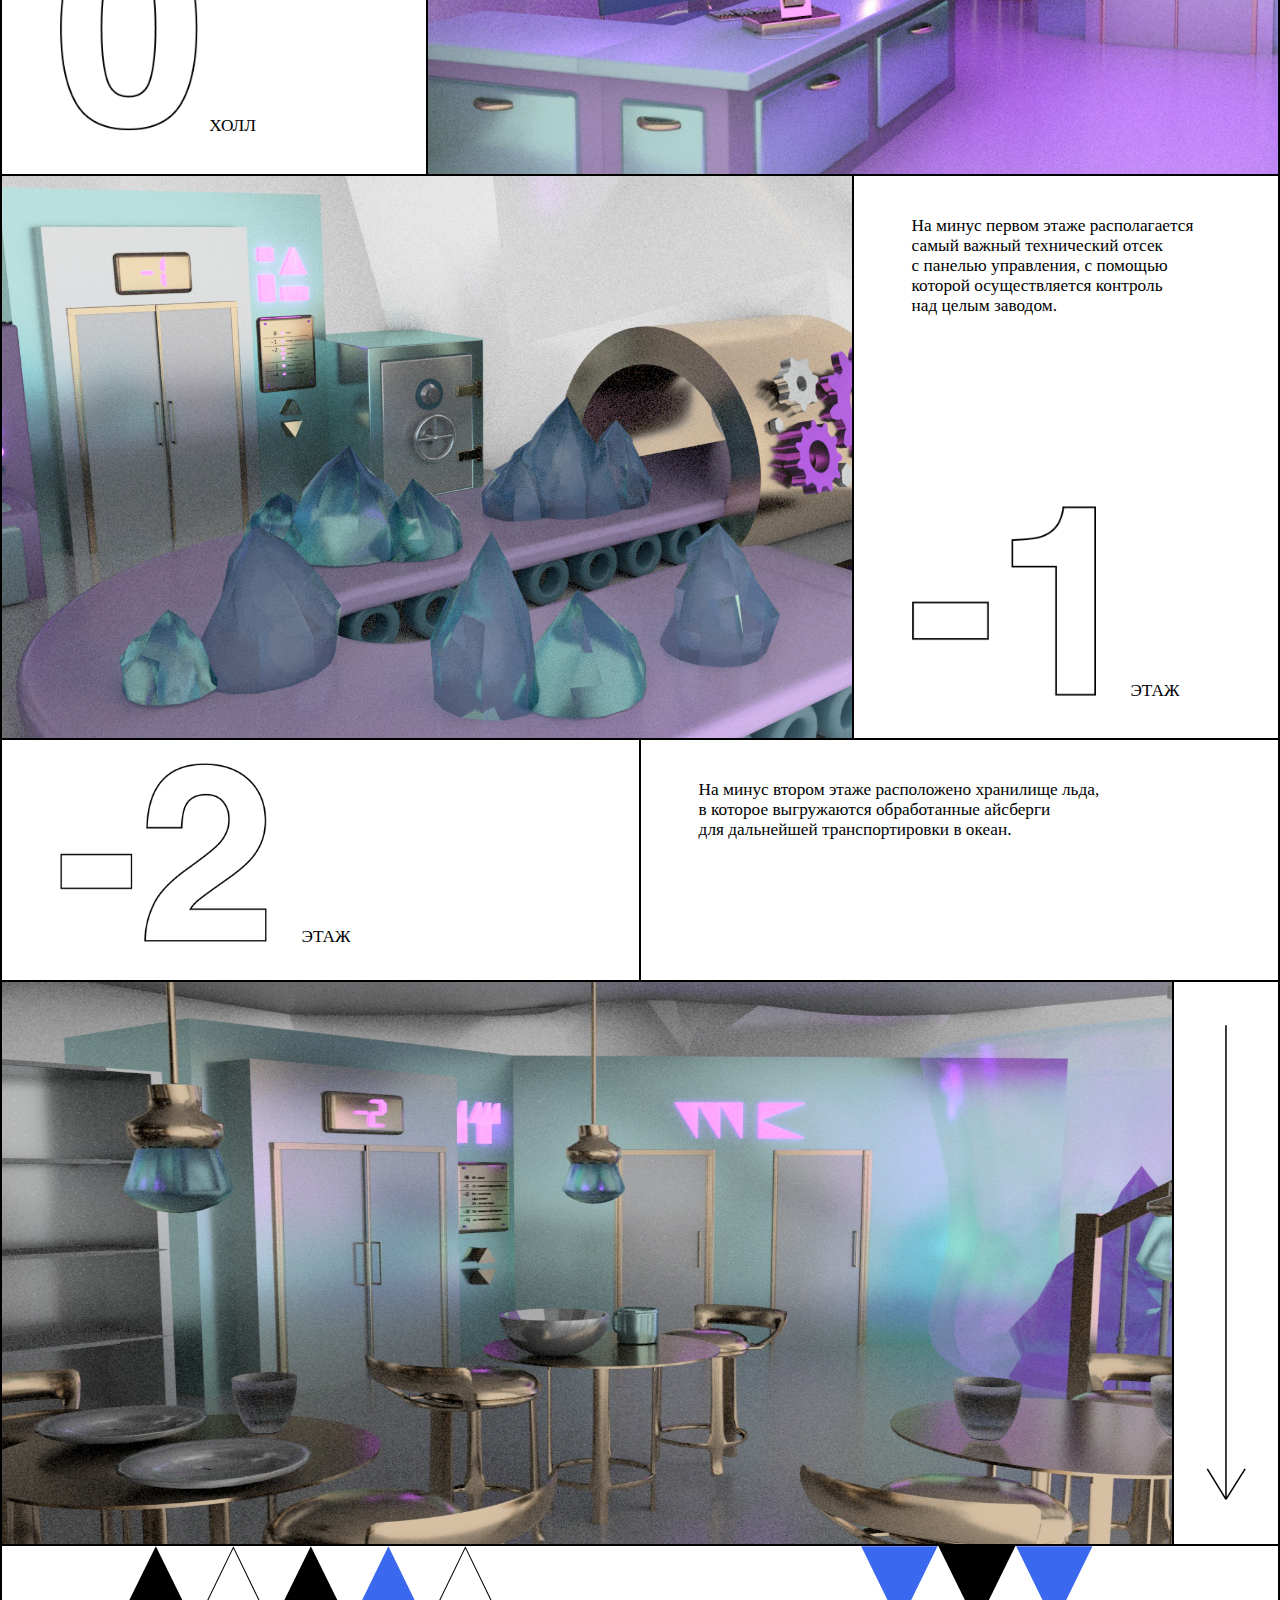
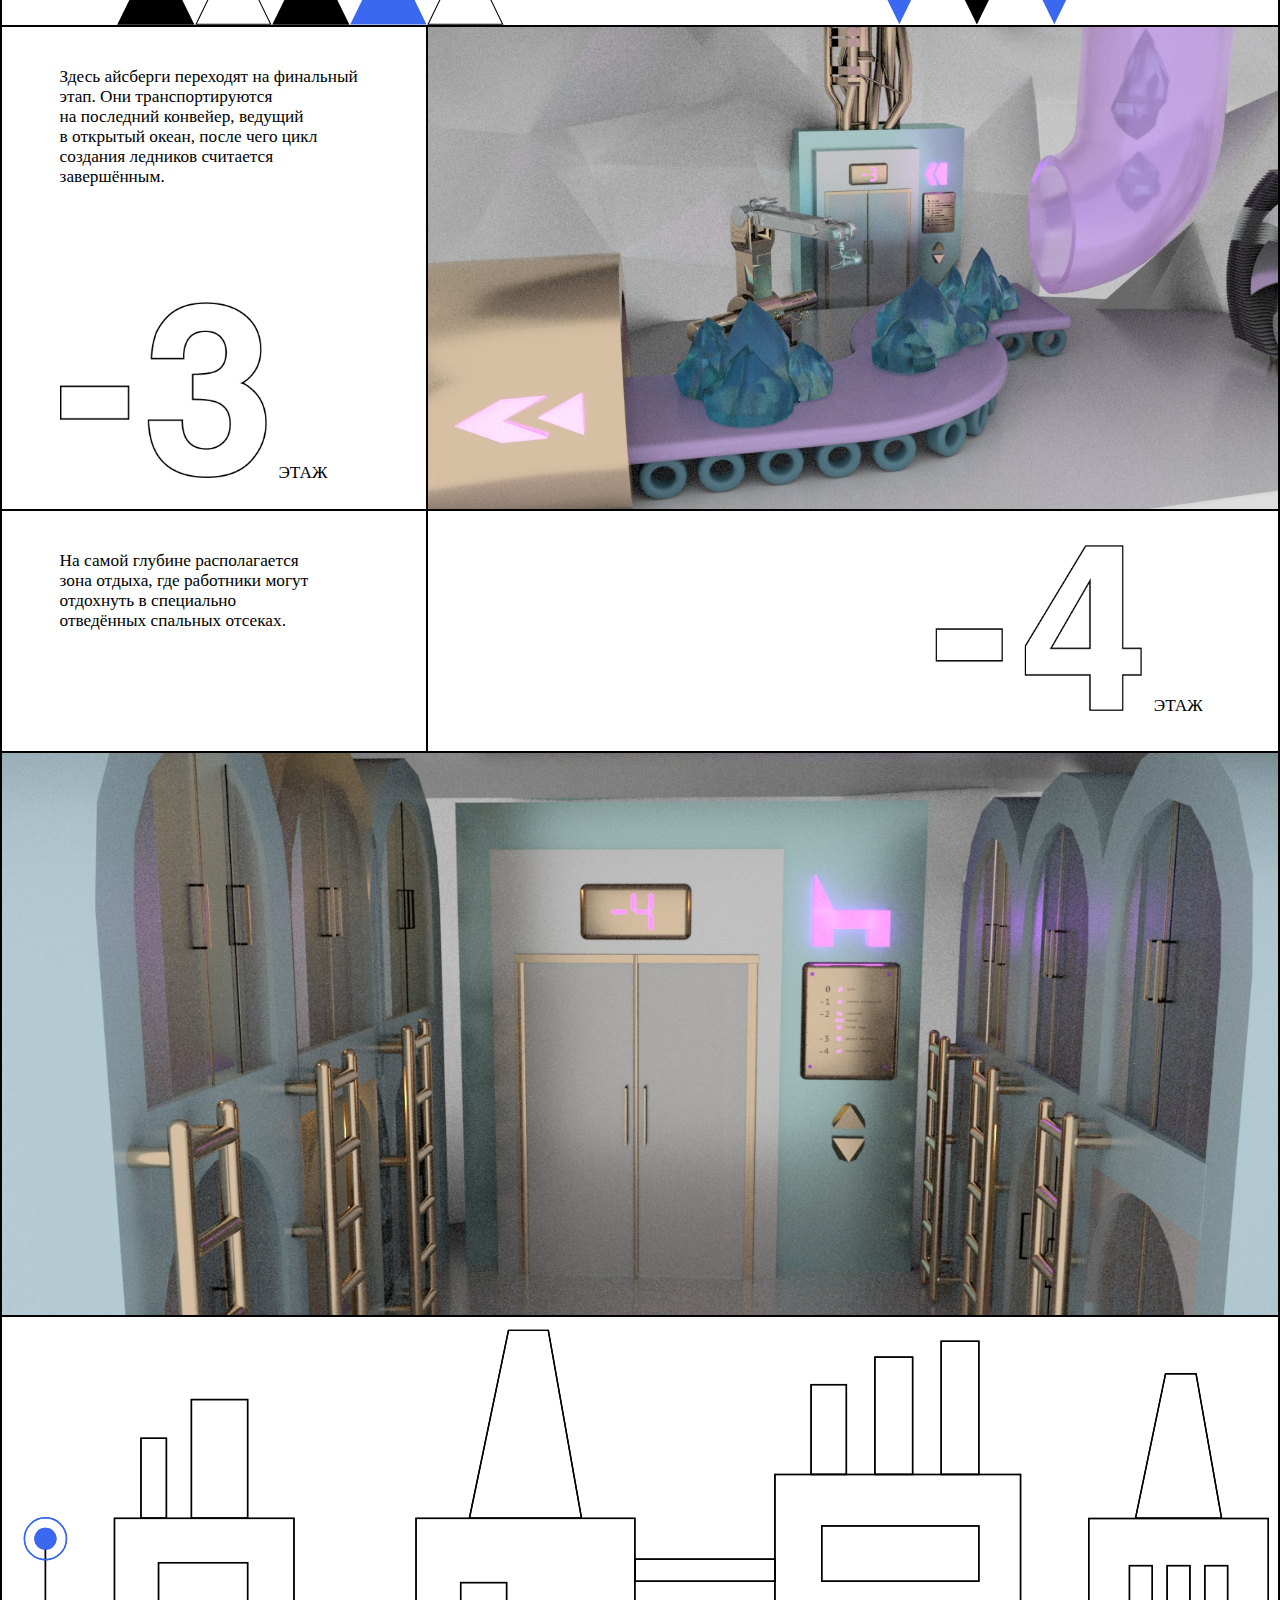
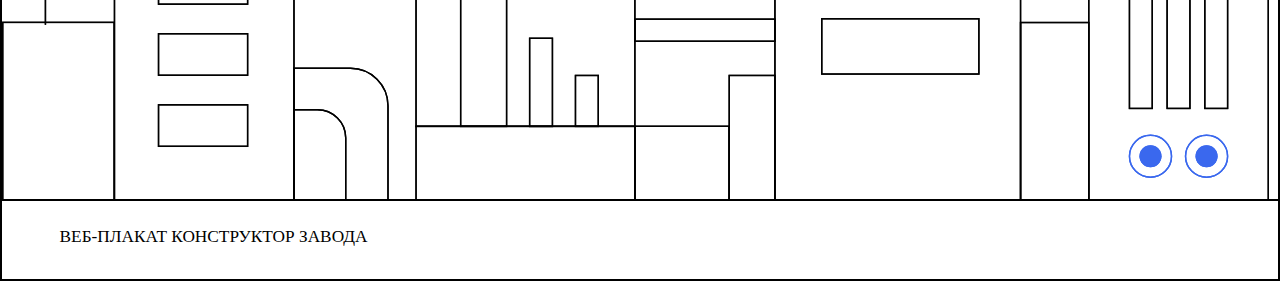
==== commit 38cf26e4: "Add files via upload" ====
--- a/index2.html
+++ b/index2.html
@@ -342,10 +342,8 @@
 .b-popup .b-popup-content {
   width: 100%;
 }
-
-
-
     </style>
+    <link rel="stylesheet" href="stylesheets/responsive2.css">
 
   </head>
 
--- a/stylesheets/style.css
+++ b/stylesheets/style.css
@@ -1,4 +1,3 @@
 @import 'content.css';
 @import 'layout.css';
 @import 'animation.css';
-@import 'responsive.css';
--- a/stylesheets/responsive2.css
+++ b/stylesheets/responsive2.css
@@ -0,0 +1,17 @@
+@media all and (min-width: 320px) and (max-width: 1023px) {
+
+  p, h2 {
+    font-size: 2em;
+  }
+
+  .wrapper2, .wrapper3 {
+     grid-template-rows: repeat(7, 9em);
+  }
+  .minus4 img {
+    height: 100%;
+  }
+  .zavod img{
+      height: 120%;
+  }
+
+}
